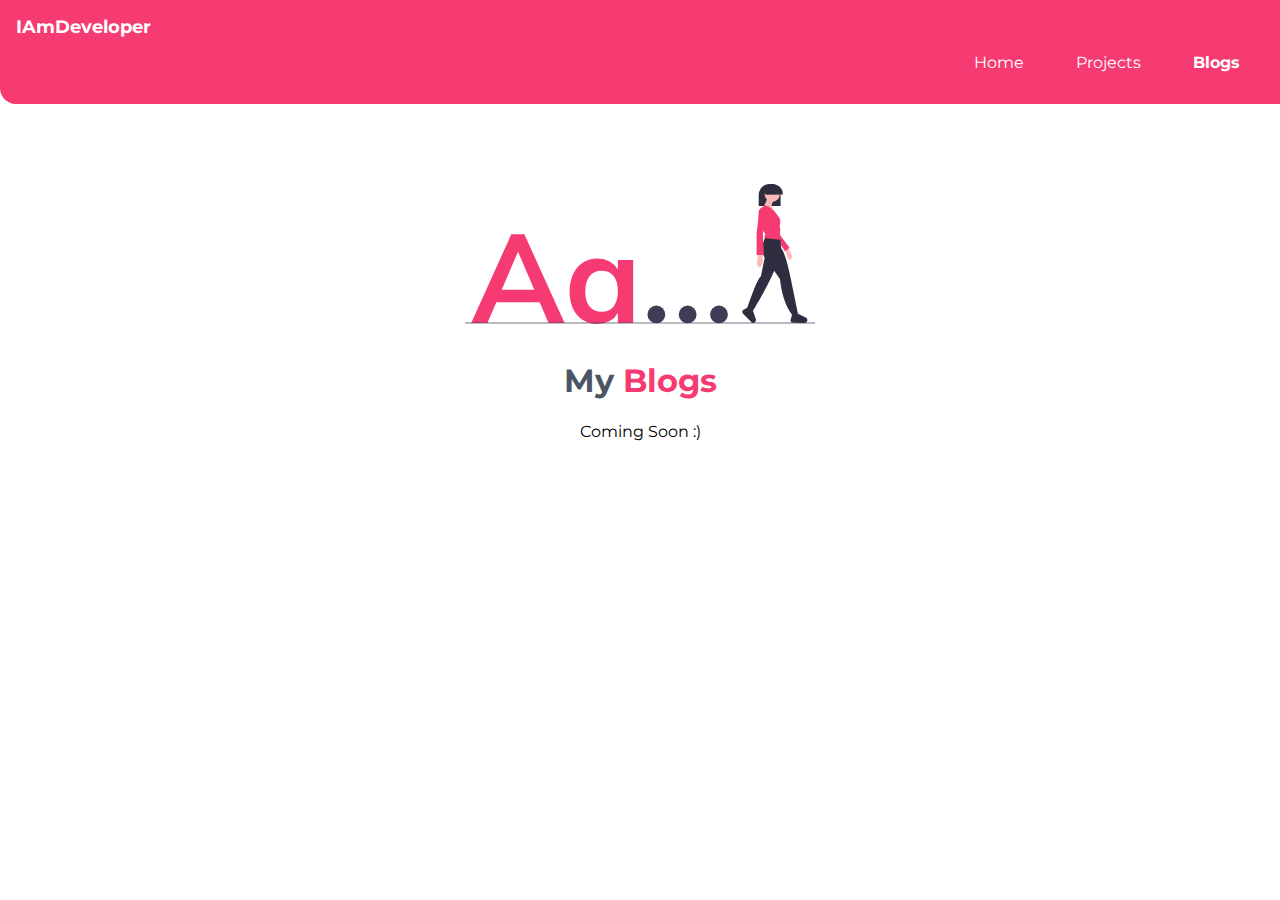
==== blogs.html @ 450ee253 "initial commit" ====
<!DOCTYPE html>
<html lang="en">
<head>
    <meta charset="UTF-8">
    <meta http-equiv="X-UA-Compatible" content="IE=edge">
    <meta name="viewport" content="width=device-width, initial-scale=1.0">
    <title>blogs | aditisharma</title>
</head>
<link rel="stylesheet" href="/style.css">
<body>
    <!-- nav -->
    <nav class="navigation container">
        <div class="nav-brand">IAmDeveloper</div>
        <ul class="list-non-bullet nav-pills">
            <li class="list-item-inline">
                <a class="link" href="/">Home</a>
            </li>
            <li class="list-item-inline">
                <a class="link" href="/projects.html">Projects</a>
            </li>
            <li class="list-item-inline">
                <a class="link link-active" href="/blogs.html">Blogs</a>
            </li>
        </ul>
    </nav>
    <!-- header -->
    <header class="hero">
        <img class="hero-img"src="images/blogs.svg">
        <h1 class="hero-heading">My <span class="heading-inverted">Blogs</span></h1>
        <p>Coming Soon :)</p>
    </header> 
</body>
</html>
---- style.css ----
@import url('https://fonts.googleapis.com/css2?family=Montserrat:wght@400;700&display=swap');
:root{
    --primary-color: #f53b71;
    --dark-gray: #4B5563;
    --off-white: #E5E7EB;

}
body{
    font-family: 'Montserrat', sans-serif;
    margin: 0rem;
}
hr{
    margin: 2rem 0rem;
}
.margin-md{
    padding: 2rem 0rem;
}
/* container */
.container{
    padding: 0rem 1rem;
}
.container-center{
    max-width: 600px;
    margin: auto;
    padding: 1rem;
}

/* links */
.link{
    text-decoration: none;
    padding: 0.5rem 1rem;
    transition-duration: 0.4s;
}
.link-primary{
    background-color: var(--primary-color);
    color: white;
    border-radius: 0.5rem;
    display: block;
    margin: auto;
    text-align: center;
    max-width: 10rem;
    
}
.link-secondary{
    background-color: white;
    color: var(--primary-color);
    border-radius: 0.5rem;
    border: 1px solid var(--primary-color);
    display: block;
    margin: auto;
    text-align: center;
    max-width: 10rem;
}
.link:hover{
    background-color:var(--primary-color);
    color: white;
    border-radius: 0.5rem;
}

/* lists */
.list-non-bullet{
    list-style: none;
}
.list-item-inline{
    display: initial;
    padding: 0rem 0.5rem
}

/* nav */
.navigation{
    background-color: var(--primary-color);
    color: white;
    padding: 1rem;
    border-bottom-left-radius: 1rem;
}
.navigation .link{
    color: white;
}
.navigation .nav-pills{
    text-align: right;
}
.navigation .nav-brand{
    font-weight: bold;
    font-size: 1.1rem;
}
.navigation .link-active{
    font-weight: bold;
}

/* header */
.hero{
    padding: 2rem;
    padding-top: 5rem;
    text-align: center;
}
.hero .hero-img{
    max-width: 350px;
    display: block;
    margin: auto;
}
.hero .hero-heading{
    color: var(--dark-gray);
    padding-top: 1rem;   
}
.hero .hero-heading .heading-inverted{
    color: var(--primary-color);
}

/* section */
section{
    padding: 2rem;
}
.section h1{
    text-align: center;
}
.div{
    background-color: var(--off-white);
}

/* footer */
.footer{
    background-color: var(--primary-color);
    padding: 2rem 1rem;
    color: white;
    text-align: center;
    border-top-right-radius: 1rem;
}
.footer .footer-header{
    font-size: large;
    font-weight: bold;
}
.footer .link{
    color: white;
}
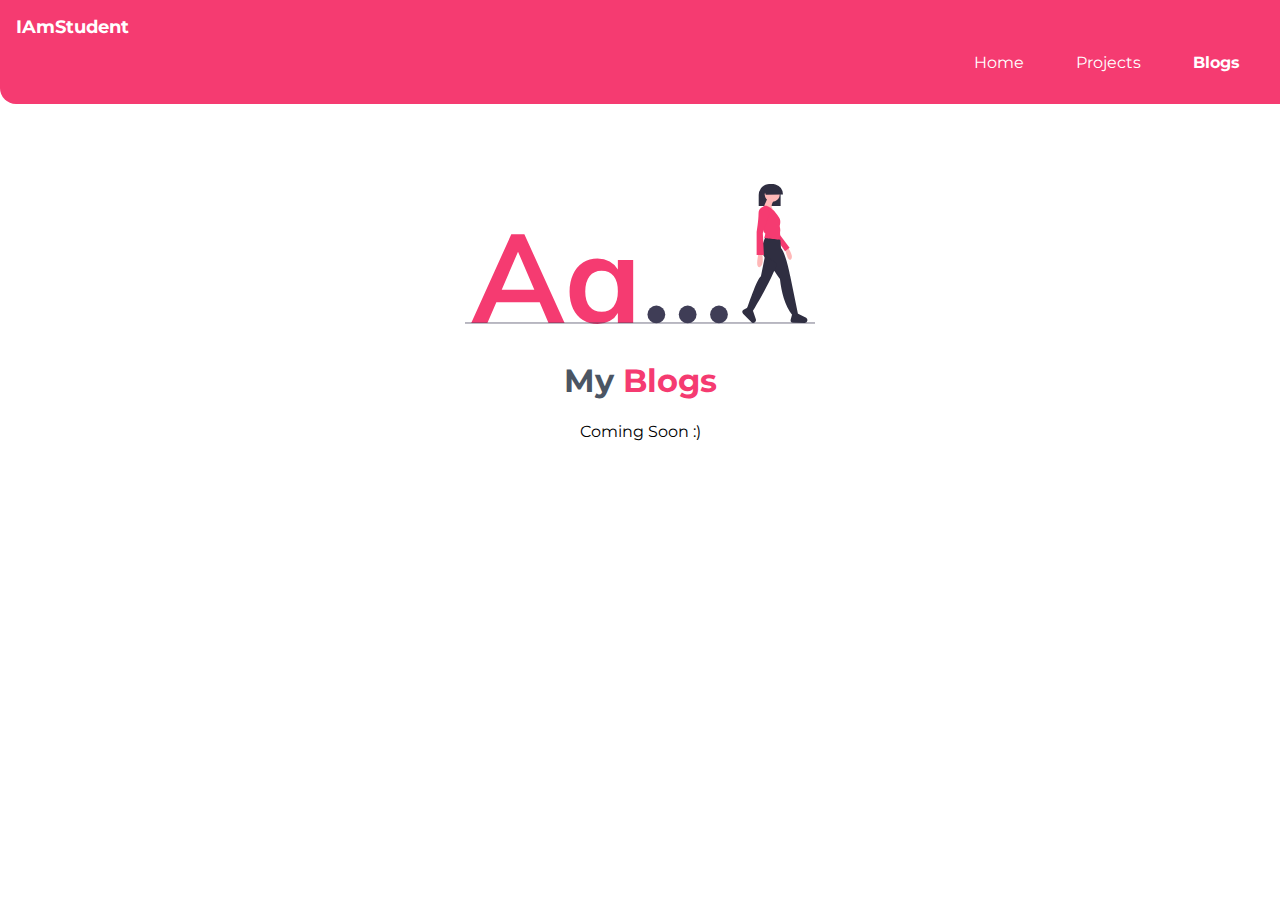
==== commit d984e46d: "Added new projects" ====
--- a/blogs.html
+++ b/blogs.html
@@ -4,13 +4,13 @@
     <meta charset="UTF-8">
     <meta http-equiv="X-UA-Compatible" content="IE=edge">
     <meta name="viewport" content="width=device-width, initial-scale=1.0">
-    <title>blogs | aditisharma</title>
+    <title>Blogs | AditiSharma</title>
 </head>
 <link rel="stylesheet" href="/style.css">
 <body>
     <!-- nav -->
     <nav class="navigation container">
-        <div class="nav-brand">IAmDeveloper</div>
+        <div class="nav-brand">IAmStudent</div>
         <ul class="list-non-bullet nav-pills">
             <li class="list-item-inline">
                 <a class="link" href="/">Home</a>
